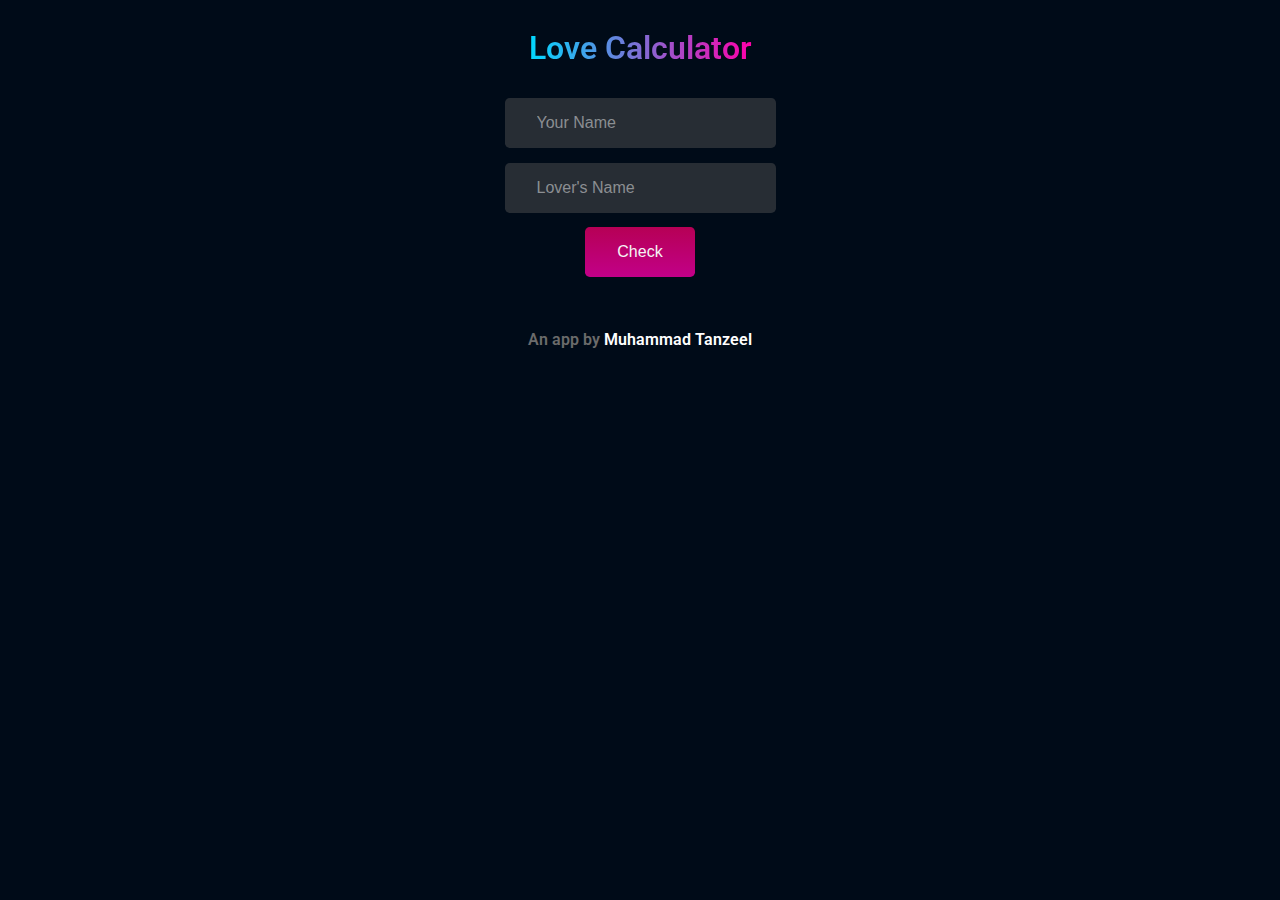
==== loveCalc.html @ db7575bc "Add files via upload" ====
<!DOCTYPE html>
<html lang="en">
<head>
    <meta charset="UTF-8">
    <meta http-equiv="X-UA-Compatible" content="IE=edge">
    <meta name="viewport" content="width=device-width, initial-scale=1.0">
    <title>Love Calculator</title>
    <link rel="stylesheet" href="https://cdnjs.cloudflare.com/ajax/libs/font-awesome/5.15.3/css/all.min.css">
    <style>
        @import url('https://fonts.googleapis.com/css2?family=Roboto:wght@100&display=swap');
        body{
            font-family: 'Roboto',sans-serif;
            background-color: rgb(0, 11, 24);
            color: rgb(201, 201, 201);
        }
        .flex{
            display: flex;
            align-items: center;
            justify-content: center;
        }
        .flex-col{
            flex-direction: column;
            gap: 0.3rem;
        }
        h1{
            font-weight: 600;
            background:linear-gradient(to left,rgb(255, 0, 170),rgb(0, 217, 255));
            -webkit-background-clip: text;
            -webkit-text-fill-color: transparent;
        }
        .tx-gradient{
            background:linear-gradient(to left,rgb(255, 0, 170),rgb(0, 217, 255));
            -webkit-background-clip: text;
            -webkit-text-fill-color: transparent;
        }
        .app input{
            padding:1rem 2rem;
            color: rgb(197, 197, 197);
            font-size:1rem;
            background-color:rgba(92, 92, 92, 0.418) ;
            border-radius: 0.3rem;
            border: none;
            margin: 0.3rem 0;
            outline: none;
        }
        .app input::placeholder{
            color:rgba(255, 255, 255, 0.466);
        }
        #submit{
            color: whitesmoke;
            background:linear-gradient(to bottom,rgb(182, 0, 85),rgb(194, 0, 136));        }
            border-radius: 0.4rem;
        #submit:hover{
            transform: scale(110%);
            transition: ease-in-out;
            transition-delay: 50ms;
            transition-duration: 300ms;
        }
        .result{
            display: flex;
            align-items: center;
            justify-content: center;
            margin: 1rem 0;
        }
        .result p{
            font-size: 1.2rem;
            background:linear-gradient(to left,rgb(255, 0, 170),rgb(0, 217, 255));
            -webkit-background-clip: text;
            -webkit-text-fill-color: transparent;
            font-weight: 600;
            text-align: center;
        }
        .hidden{
            display: none;
        }
        .transition{
            transition: ease-in-out;
            transition: ease-in-out;
            transition-delay: 50ms;
            transition-duration: 300ms;
        }
        @keyframes fadein{
            0%{
                opacity: 0;
            }
            25%{
                opacity: 0.25;
            }
            50%{
                opacity: 0.5;
            }
            
            75%{
                opacity: 0.75;
            }
            100%{
                opacity: 1;
            }
        }
        .fadein{
            animation-name: fadein;
            animation-duration: 0.3s;
        }
        footer{
            margin:;
            color: rgb(107, 107, 107);
            font-weight: 600;
            position: relative;
            bottom: 0;
            width:100%;
        }
        .myName{
            color: white;
        }
    </style>
</head>
<body>
    <div class="app flex flex-col">
        <h1>Love Calculator</h1>
        <input type="text" id="you" placeholder="Your Name">
        <input type="text" id="lover" placeholder="Lover's Name">
        <input type="submit" id="submit" value="Check">
    </div>
    <div class="result">
        <p id="resultp" class="hidden">
            Congratulations! <span id="ryou"></span> loves <span id="rlover"></span> <span id="rperc">40%</span>
        </p>
    </div>
    <footer class="flex flex-col">
        <p>An app by <span class="myName">Muhammad Tanzeel</span></p>
    </footer>
    <script>
        const you = document.querySelector("#you");
        const lover = document.querySelector("#lover");
        const submit = document.querySelector("#submit");
        const resultp = document.querySelector("#resultp");
        const ryou = document.querySelector("#ryou");
        const rlover = document.querySelector("#rlover");
        const rperc = document.querySelector("#rperc");
        submit.addEventListener("click",function(){
            if(you.value=='' && lover.value==''){
                alert("Please enter both names")
            }
            else{
                resultp.classList.remove("hidden");
                resultp.classList.add("transition");
                resultp.classList.add("fadein");

                ryou.innerHTML = lover.value;
                rlover.innerHTML = you.value;
                rperc.innerHTML = Math.ceil(Math.random()*101) + "%";
                submit.classList.add("hidden");
            }
        },false);
    </script>
</body>
</html>
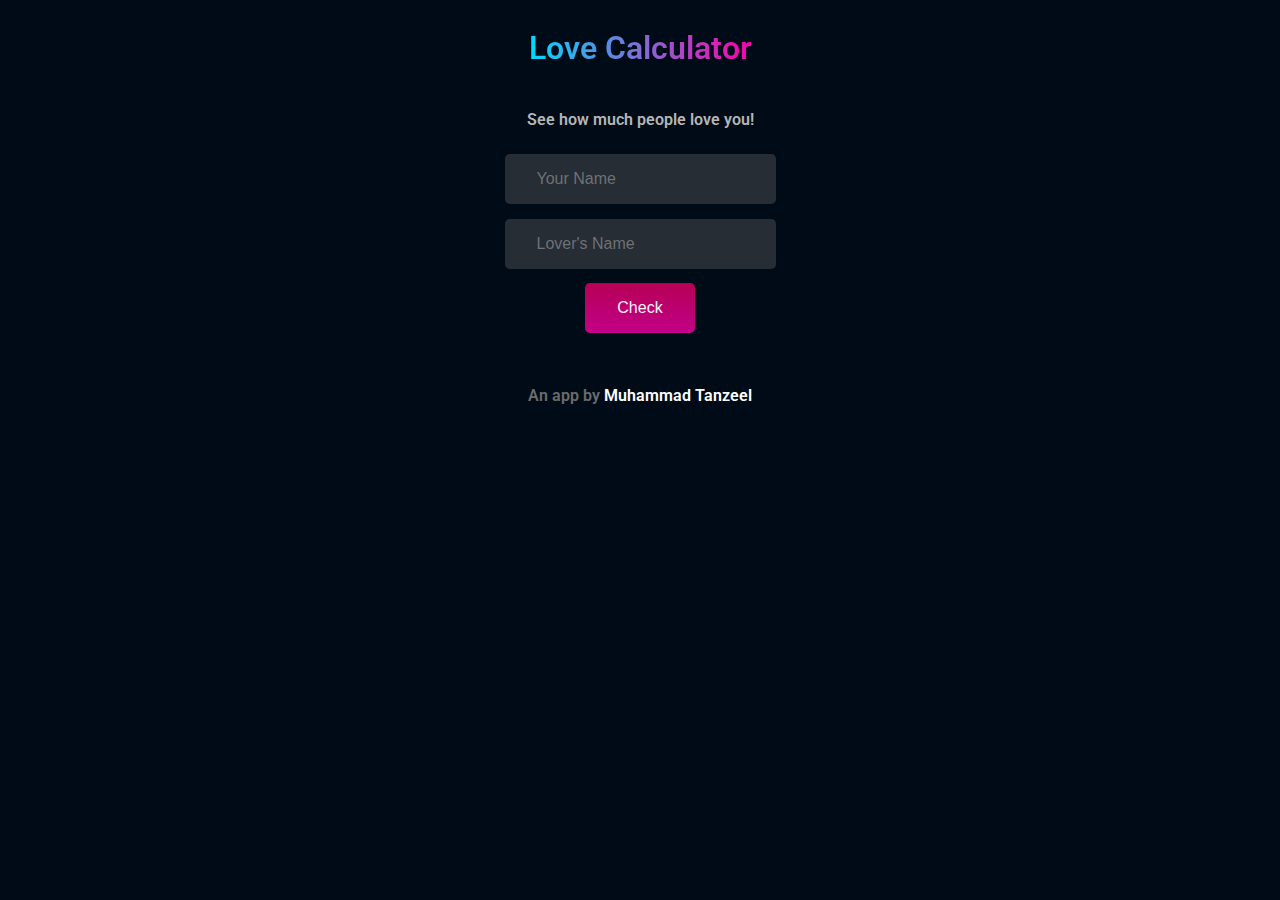
==== commit 92a24bf9: "Update loveCalc.html" ====
--- a/loveCalc.html
+++ b/loveCalc.html
@@ -44,7 +44,11 @@
             outline: none;
         }
         .app input::placeholder{
-            color:rgba(255, 255, 255, 0.466);
+            color:rgba(194, 194, 194, 0.466);
+        }
+        .app p{
+            color: rgb(182, 182, 182);
+            font-weight: 600;
         }
         #submit{
             color: whitesmoke;
@@ -117,6 +121,7 @@
 <body>
     <div class="app flex flex-col">
         <h1>Love Calculator</h1>
+        <p>See how much people love you!</p>
         <input type="text" id="you" placeholder="Your Name">
         <input type="text" id="lover" placeholder="Lover's Name">
         <input type="submit" id="submit" value="Check">
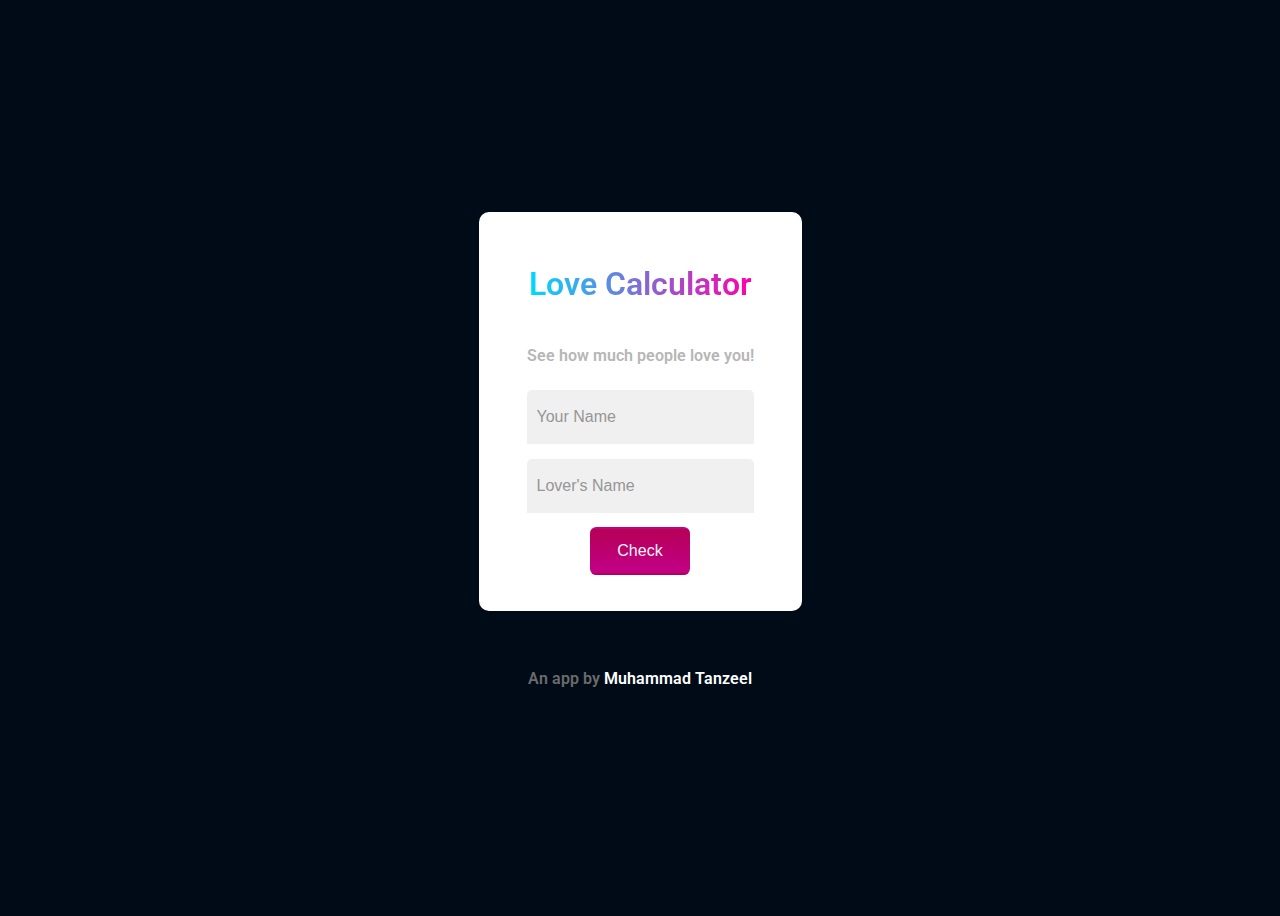
==== commit 6d77629c: "Update loveCalc.html" ====
--- a/loveCalc.html
+++ b/loveCalc.html
@@ -12,6 +12,7 @@
             font-family: 'Roboto',sans-serif;
             background-color: rgb(0, 11, 24);
             color: rgb(201, 201, 201);
+            height: 100vh;
         }
         .flex{
             display: flex;
@@ -22,6 +23,12 @@
             flex-direction: column;
             gap: 0.3rem;
         }
+        a{
+            text-decoration: none;
+            cursor: pointer;
+            font-style: normal;
+            font-stretch: normal;
+        }
         h1{
             font-weight: 600;
             background:linear-gradient(to left,rgb(255, 0, 170),rgb(0, 217, 255));
@@ -33,18 +40,44 @@
             -webkit-background-clip: text;
             -webkit-text-fill-color: transparent;
         }
+        .app{
+            position: relative;
+            background: white;
+            max-width: 540px;
+            padding: 2rem 3rem;
+            box-shadow: ;
+            border-radius: 10px;
+        }
         .app input{
-            padding:1rem 2rem;
-            color: rgb(197, 197, 197);
+            padding:1rem 0.5rem;
+            color: rgb(112, 112, 112);
+            background: rgb(240, 240, 240);
             font-size:1rem;
-            background-color:rgba(92, 92, 92, 0.418) ;
-            border-radius: 0.3rem;
-            border: none;
+            text-align: left;
+            background-color:;
+            border: 2px solid rgba(0, 0, 0, 0);
+            border-bottom:2px solid rgba(0, 0, 0,0);
+            border-top-left-radius: 5px;
+            border-top-right-radius: 5px;
             margin: 0.3rem 0;
             outline: none;
         }
         .app input::placeholder{
-            color:rgba(194, 194, 194, 0.466);
+            color:rgb(150, 150, 150);
+            text-align: left;
+        }
+        .app input:focus{
+            transition-duration: 0.3s;
+            border-bottom:solid 0.15rem rgb(255, 0, 157);
+
+        }
+        @keyframes inputFocus{
+            0%{
+                border-bottom-width: 0px;
+            }
+            100%{
+                border-bottom-width: 100px;
+            }
         }
         .app p{
             color: rgb(182, 182, 182);
@@ -52,14 +85,24 @@
         }
         #submit{
             color: whitesmoke;
-            background:linear-gradient(to bottom,rgb(182, 0, 85),rgb(194, 0, 136));        }
+            background:linear-gradient(to bottom,rgb(182, 0, 85),rgb(194, 0, 136));
             border-radius: 0.4rem;
+            padding:0.8rem 1.6rem;
+        }
         #submit:hover{
             transform: scale(110%);
             transition: ease-in-out;
             transition-delay: 50ms;
             transition-duration: 300ms;
         }
+        #refresh{
+            color: whitesmoke;
+            background:linear-gradient(to bottom,rgb(182, 0, 85),rgb(194, 0, 136));
+            border-radius: 0.4rem;
+            padding:1rem 2rem;
+            font-size:1rem;
+            font-weight: 600;
+        }
         .result{
             display: flex;
             align-items: center;
@@ -118,17 +161,18 @@
         }
     </style>
 </head>
-<body>
+<body class="flex flex-col">
     <div class="app flex flex-col">
         <h1>Love Calculator</h1>
         <p>See how much people love you!</p>
         <input type="text" id="you" placeholder="Your Name">
         <input type="text" id="lover" placeholder="Lover's Name">
         <input type="submit" id="submit" value="Check">
+        <a href="loveCalc.html" id="refresh" class="hidden" >Check Again <i class="fas fa-refresh"></i></a>
     </div>
     <div class="result">
         <p id="resultp" class="hidden">
-            Congratulations! <span id="ryou"></span> loves <span id="rlover"></span> <span id="rperc">40%</span>
+            <span class="rlover"></span> loves <span class="ryou"></span> <span id="rperc1">40%</span> <br> and <br> <span class="ryou"></span> loves <span class="rlover"></span> <span id="rperc2"></span>
         </p>
     </div>
     <footer class="flex flex-col">
@@ -138,22 +182,27 @@
         const you = document.querySelector("#you");
         const lover = document.querySelector("#lover");
         const submit = document.querySelector("#submit");
+        const refresh = document.querySelector("#refresh");
         const resultp = document.querySelector("#resultp");
-        const ryou = document.querySelector("#ryou");
-        const rlover = document.querySelector("#rlover");
-        const rperc = document.querySelector("#rperc");
+        const ryou = document.querySelectorAll(".ryou");
+        const rlover = document.querySelectorAll(".rlover");
+        const rperc1 = document.querySelector("#rperc1");
+        const rperc2 = document.querySelector("#rperc2");
         submit.addEventListener("click",function(){
-            if(you.value=='' && lover.value==''){
+            if(you.value=='' || lover.value==''){
                 alert("Please enter both names")
             }
             else{
                 resultp.classList.remove("hidden");
                 resultp.classList.add("transition");
                 resultp.classList.add("fadein");
-
-                ryou.innerHTML = lover.value;
-                rlover.innerHTML = you.value;
-                rperc.innerHTML = Math.ceil(Math.random()*101) + "%";
+                refresh.classList.remove("hidden")
+                ryou[0].innerHTML = lover.value;
+                ryou[1].innerHTML = lover.value;
+                rlover[0].innerHTML = you.value;
+                rlover[1].innerHTML = you.value;
+                rperc1.innerHTML = Math.floor(Math.random()*101) + "%";
+                rperc2.innerHTML = Math.floor(Math.random()*101) + "%";
                 submit.classList.add("hidden");
             }
         },false);
